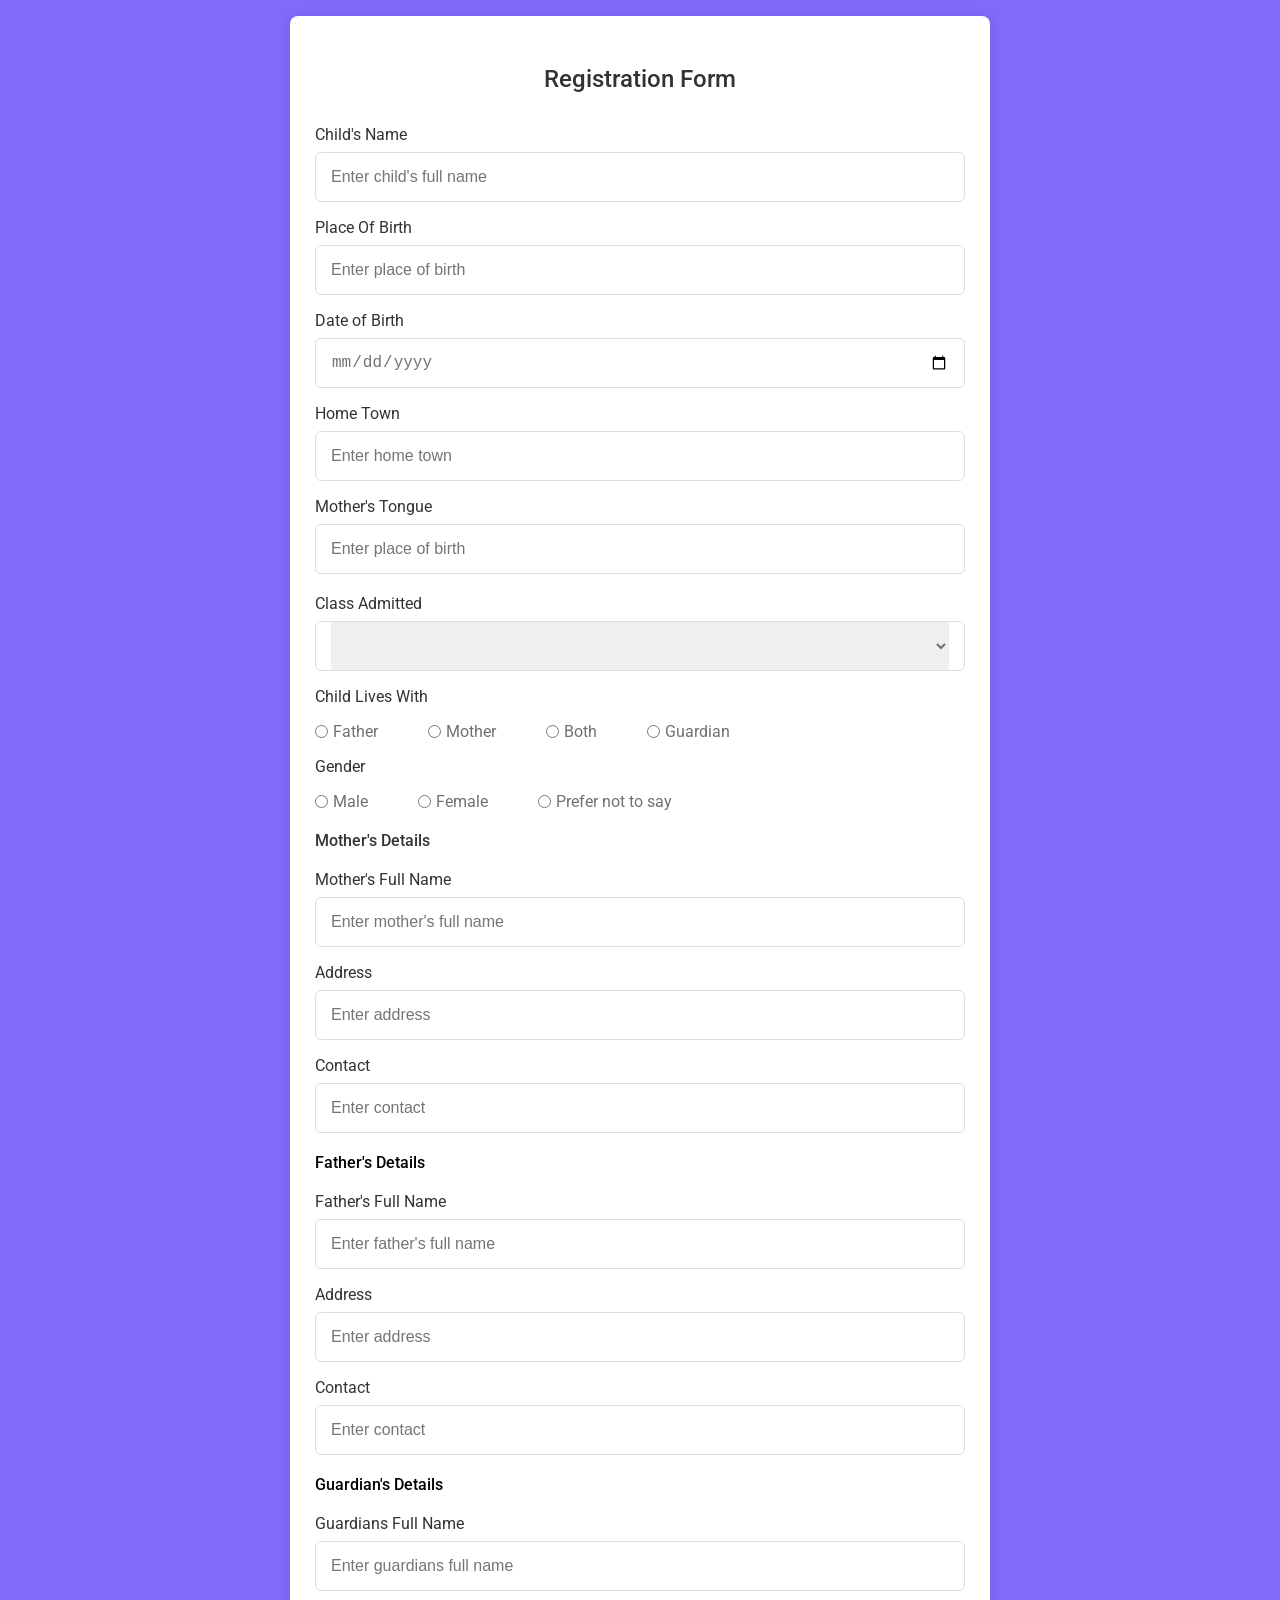
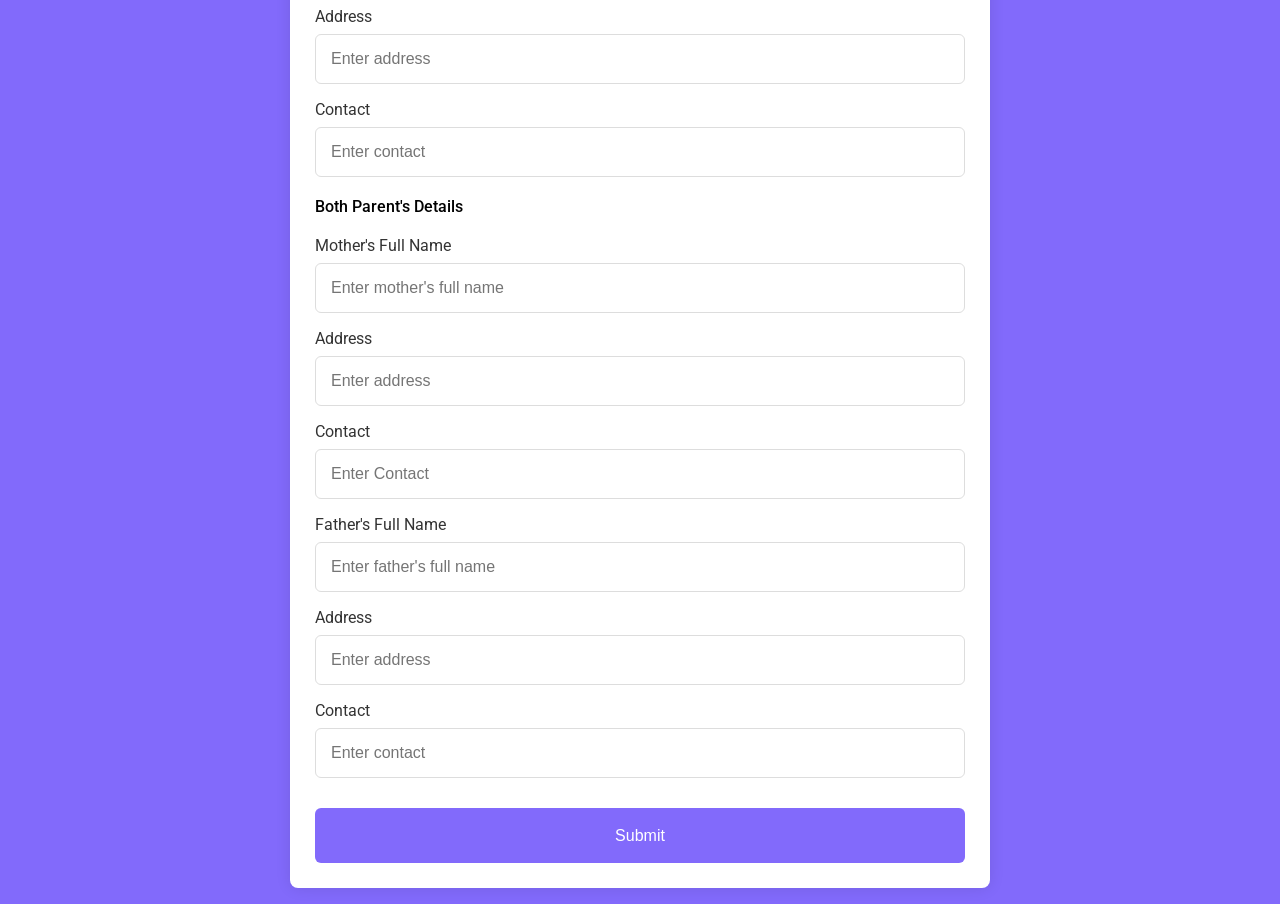
==== admission-form.html @ 52ec780a "added date of birth to forms" ====
<!DOCTYPE html>
<html lang="en">

<head>
    <meta charset="UTF-8">
    <meta name="viewport" content="width=device-width, initial-scale=1.0">
    <title>Registration Form</title>
    <link rel="preconnect" href="https://fonts.googleapis.com">
    <link rel="preconnect" href="https://fonts.gstatic.com" crossorigin>
    <link href="https://fonts.googleapis.com/css2?family=Roboto:ital,wght@0,100..900;1,100..900&display=swap"
        rel="stylesheet">
    <link rel="preconnect" href="https://fonts.googleapis.com">
    <link rel="preconnect" href="https://fonts.gstatic.com" crossorigin>
    <link
        href="https://fonts.googleapis.com/css2?family=Open+Sans:ital,wght@0,300..800;1,300..800&family=Roboto:ital,wght@0,100..900;1,100..900&display=swap"
        rel="stylesheet">
    <link rel="stylesheet" href="./admission.css">
</head>

<body>
    <section class="container-form">
        <header class="registration">Registration Form</header>
        <form action="#" class="form">
            <div class="input-box">
                <label>Child's Name</label>
                <input type="text" placeholder="Enter child's full name" required>
            </div>
            <div class="input-box">
                <label>Place Of Birth</label>
                <input type="text" placeholder="Enter place of birth" required>
            </div>
            <div class="input-box">
                <label for="date">Date of Birth</label>
                <input type="date" id="date" name="date" required>

                <div class="input-box">
                    <label>Home Town</label>
                    <input type="text" placeholder="Enter home town" required>
                </div>
                <div class="input-box addres">
                    <label>Mother's Tongue</label>
                    <input type="text" placeholder="Enter place of birth" required>
                </div>
                <div class="input-box class-admitted">
                    <label>Class Admitted</label>
                </div>
                <div class="select-box">
                    <select name="class" id="class">
                        <option hidden></option>
                        <option value="creche">Creche/Nursery</option>
                        <option value="kg-1">Kindergarten 1</option>
                        <option value="kg-2">Kindergarten 2</option>
                        <option value="b-1">Basic 1</option>
                        <option value="b-2">Basic 2</option>
                        <option value="b-3">Basic 3</option>
                        <option value="b-4">Basic 4</option>
                        <option value="b-5">Basic 5</option>
                        <option value="b-6">Basic 6</option>
                        <option value="b-7">Basic 7</option>
                        <option value="b-8">Basic 8</option>
                    </select>
                </div>
            </div>
            <div class="parent-box">
                <h3>Child Lives With</h3>
                <div class="parent-option">
                    <div class="parent">
                        <input type="radio" id="check-father" name="radio">
                        <label for="check-father">Father</label>
                    </div>
                    <div class="parent">
                        <input type="radio" id="check-mother" name="radio">
                        <label for="check-mother">Mother</label>
                    </div>
                    <div class="parent">
                        <input type="radio" id="check-both-parent's" name="radio">
                        <label for="check-both-parent's">Both</label>
                    </div>
                    <div class="parent">
                        <input type="radio" id="check-guardian" name="radio">
                        <label for="check-guardian">Guardian</label>
                    </div>
                </div>
            </div>

            <div class="gender-box">
                <h3>Gender</h3>
                <div class="gender-option">
                    <div class="gender">
                        <input type="radio" id="check-male" name="gender">
                        <label for="check-male">Male</label>
                    </div>
                    <div class="gender">
                        <input type="radio" id="check-female" name="gender">
                        <label for="check-female">Female</label>
                    </div>
                    <div class="gender">
                        <input type="radio" id="check-preferred" name="gender">
                        <label for="check-preferred">Prefer not to say</label>
                    </div>
                </div>
            </div>
            <div class="family-name">
                <div class="mother-data">
                    <div class="input-box">
                        <h3>Mother's Details</h3>
                        <label>Mother's Full Name</label>
                        <input type="text" placeholder="Enter mother's full name" required>
                    </div>
                    <div class="input-box">
                        <label>Address</label>
                        <input type="text" placeholder="Enter address" required>
                    </div>
                    <div class="input-box">
                        <label>Contact</label>
                        <input type="text" placeholder="Enter contact" required>
                    </div>
                    <div class="father-data">
                        <h3>Father's Details</h3>
                        <div class="input-box">
                            <label>Father's Full Name</label>
                            <input type="text" placeholder="Enter father's full name" required>
                        </div>
                        <div class="input-box">
                            <label>Address</label>
                            <input type="text" placeholder="Enter address" required>
                        </div>
                        <div class="input-box">
                            <label>Contact</label>
                            <input type="text" placeholder="Enter contact" required>
                        </div>
                        <div class="guardian-data">
                            <h3>Guardian's Details</h3>
                            <div class="input-box">
                                <label>Guardians Full Name</label>
                                <input type="text" placeholder="Enter guardians full name" required>
                            </div>
                            <div class="input-box">
                                <label>Address</label>
                                <input type="text" placeholder="Enter address" required>
                            </div>
                            <div class="input-box">
                                <label>Contact</label>
                                <input type="text" placeholder="Enter contact" required>
                            </div>
                            <div class="both-data">
                                <h3>Both Parent's Details</h3>
                                <div class="input-box">
                                    <label>Mother's Full Name</label>
                                    <input type="text" placeholder="Enter mother's full name" required>
                                </div>
                                <div class="input-box">
                                    <label>Address</label>
                                    <input type="text" placeholder="Enter address" required>
                                </div>
                                <div class="input-box">
                                    <label>Contact</label>
                                    <input type="text" placeholder="Enter Contact" required>
                                </div>
                                <div class="input-box">
                                    <label>Father's Full Name</label>
                                    <input type="text" placeholder="Enter father's full name" required>
                                </div>
                                <div class="input-box">
                                    <label>Address</label>
                                    <input type="text" placeholder="Enter address" required>
                                </div>
                                <div class="input-box">
                                    <label>Contact</label>
                                    <input type="text" placeholder="Enter contact" required>
                                </div>
                            </div>
                        </div>
                        <button>Submit</button>
                    </div>
                </div>
            </div>
        </form>
    </section>
</body>

</html>
---- admission.css ----
* {
  margin: 0;
  padding: 0;
  box-sizing: border-box;
  font-size: 16px;
  max-width: 1600px;
}

body {
  font-family: "Roboto", sans-serif;
  padding: 1em;
  background-color: rgb(130, 106, 251);
  min-height: 100vh;
  box-sizing: border-box;
  display: flex;
  justify-content: center;
  align-items: center;
  flex-direction: column;
}

.container-form {
  position: relative;
  max-width: 700px;
  width: 100%;
  background: #fff;
  padding: 25px;
  border-radius: 8px;
  box-shadow: 0 0 15px rgba(0, 0, 0, 0.1);
}

.container-form header {
  font-size: 1.5rem;
  color: #333;
  font-weight: 500;
  text-align: center;
  margin: 1em;
}

.container-form .form {
  margin-top: 2em;
}

.family-name h3 {
  font-weight: 500;
  font-style: 1em;
  margin-top: 20px;
  text-align: left;
}

.mother-data h3 {
  font-weight: 500;
  font-style: 1em;
  margin-bottom: 20px;
  text-align: left;
}

.form .input-box {
  width: 100%;
  margin-top: 1em;
}

.input-box .class-admitted {
  margin: 0;
}

.form .input-box:nth-of-type(1) {
  margin-bottom: 10px;
}

.input-box {
  color: #333;
}

.form :where(.input-box input, .select-box) {
  position: relative;
  height: 50px;
  width: 100%;
  outline: none;
  font-size: 1rem;
  margin-top: 8px;
  color: #707070;
  border: 1px solid #ddd;
  padding: 0 15px;
  border-radius: 6px;
}

.gender-box h3,
.parent-box h3 {
  margin: 1em auto;
  color: #333;
  font-size: 1em;
  font-weight: 400;
}

.form :where(.parent-option, .parent),
.form :where(.gender-option, .gender) {
  display: flex;
  align-items: center;
  column-gap: 50px;
}

.form .parent,
.form .gender {
  column-gap: 5px;
}

.gender input,
.parent input {
  accent-color: rgb(130, 106, 251);
}

.gender label,
.parent label {
  color: #707070;
}

.addres :where(input, .select-box) {
  margin-bottom: 20px;
}

.select-box select {
  height: 100%;
  width: 100%;
  outline: none;
  border: none;
  color: #707070;
  font-size: 1em;
}

.form :where(.parent input, .parent label),
.form :where(.gender input, .gender label) {
  cursor: pointer;
}

option {
  width: 100%;
}

.form button {
  height: 55px;
  width: 100%;
  margin-top: 30px;
  background-color: rgb(130, 106, 251);
  border: none;
  border-radius: 6px;
  color: #fff;
  font-size: 1em;
  font-weight: 400;
  cursor: pointer;
  transition: all 0.2s ease;
}

.form button:hover {
  background-color: rgb(88, 56, 250);
}

@media (max-width: 500px) {
  .parent-option {
    display: flex;
    flex-direction: column;
    align-items: center;
  }

  .gender-option {
    display: flex;
    flex-direction: column;
    align-items: flex-start;
    justify-content: flex-start;
    row-gap: 25px;
  }

  .form :where(.parent-option, .parent) {
    row-gap: 25px;
    align-items: flex-start;
  }

  .form :where(.input-box input, .select-box) {
    position: relative;
    height: 50px;
    width: 100%;
    outline: none;
    font-size: 1rem;
    margin-top: 8px;
    color: #707070;
    border: 1px solid #ddd;
    padding: 0 15px;
    border-radius: 6px;
  }

  .form .gender,
  .form .parent {
    column-gap: 5px;
  }

  .form :where(.parent input, .parent label),
  .form :where(.gender input, .gender label) {
    cursor: pointer;
  }
}
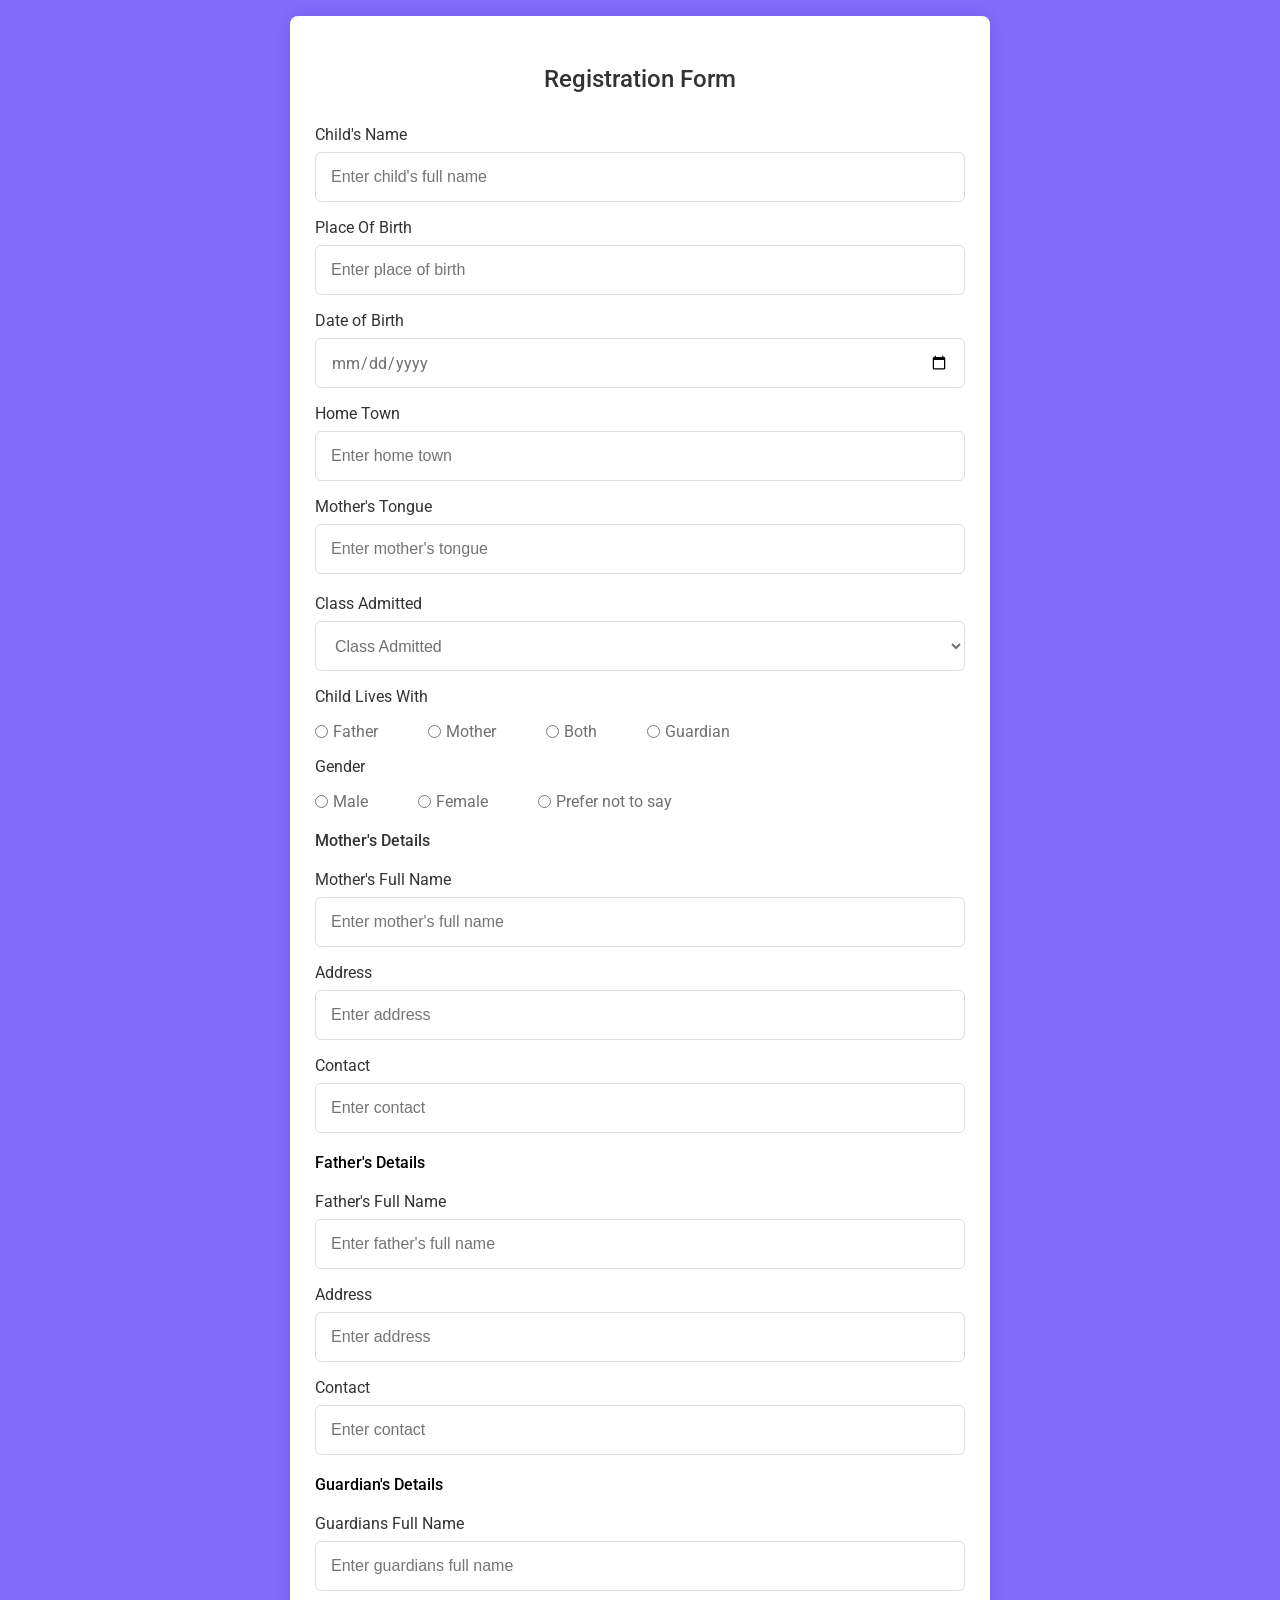
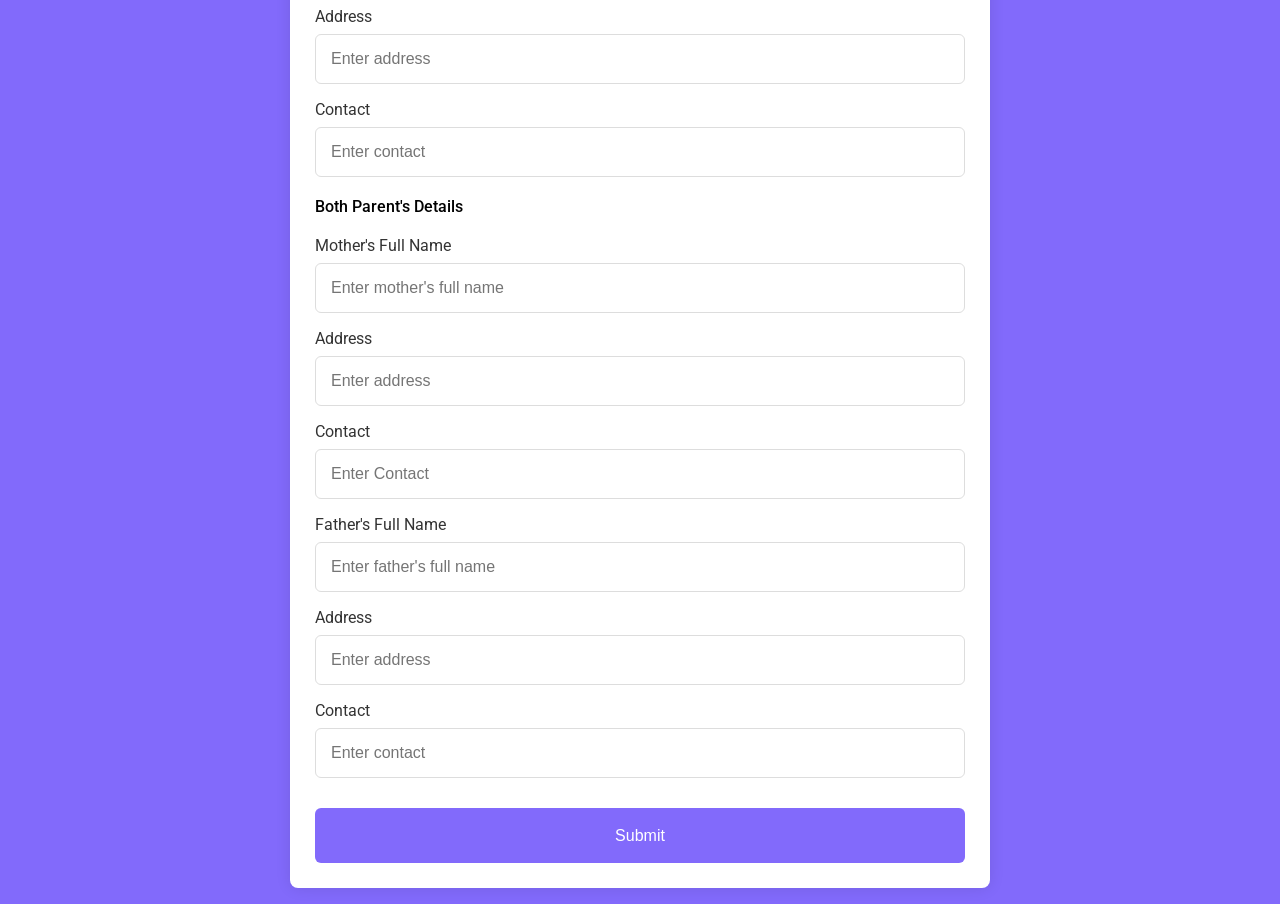
==== commit d7f3fc6b: "fixed date and select background effects" ====
--- a/admission-form.html
+++ b/admission-form.html
@@ -37,16 +37,16 @@
                     <label>Home Town</label>
                     <input type="text" placeholder="Enter home town" required>
                 </div>
-                <div class="input-box addres">
+                <div class="input-box address">
                     <label>Mother's Tongue</label>
-                    <input type="text" placeholder="Enter place of birth" required>
+                    <input type="text" placeholder="Enter mother's tongue" required>
                 </div>
                 <div class="input-box class-admitted">
                     <label>Class Admitted</label>
                 </div>
                 <div class="select-box">
-                    <select name="class" id="class">
-                        <option hidden></option>
+                    <select required>
+                        <option value="" disabled selected>Class Admitted</option>
                         <option value="creche">Creche/Nursery</option>
                         <option value="kg-1">Kindergarten 1</option>
                         <option value="kg-2">Kindergarten 2</option>
--- a/admission.css
+++ b/admission.css
@@ -2,11 +2,15 @@
   margin: 0;
   padding: 0;
   box-sizing: border-box;
+}
+
+html {
   font-size: 16px;
+}
+
+body {
   max-width: 1600px;
-}
-
-body {
+  margin: 0 auto;
   font-family: "Roboto", sans-serif;
   padding: 1em;
   background-color: rgb(130, 106, 251);
@@ -42,14 +46,14 @@
 
 .family-name h3 {
   font-weight: 500;
-  font-style: 1em;
+  font-size: 1em;
   margin-top: 20px;
   text-align: left;
 }
 
 .mother-data h3 {
   font-weight: 500;
-  font-style: 1em;
+  font-size: 1em;
   margin-bottom: 20px;
   text-align: left;
 }
@@ -71,7 +75,14 @@
   color: #333;
 }
 
-.form :where(.input-box input, .select-box) {
+input[type="date"] {
+  appearance: none;
+  -webkit-appearance: none;
+  background-color: #fff;
+  font-family: "Roboto", sans-serif;
+}
+
+.form :where(.input-box input, .select-box select) {
   position: relative;
   height: 50px;
   width: 100%;
@@ -82,6 +93,7 @@
   border: 1px solid #ddd;
   padding: 0 15px;
   border-radius: 6px;
+  background-color: #fff;
 }
 
 .gender-box h3,
@@ -114,17 +126,8 @@
   color: #707070;
 }
 
-.addres :where(input, .select-box) {
+.address :where(input, .select-box) {
   margin-bottom: 20px;
-}
-
-.select-box select {
-  height: 100%;
-  width: 100%;
-  outline: none;
-  border: none;
-  color: #707070;
-  font-size: 1em;
 }
 
 .form :where(.parent input, .parent label),
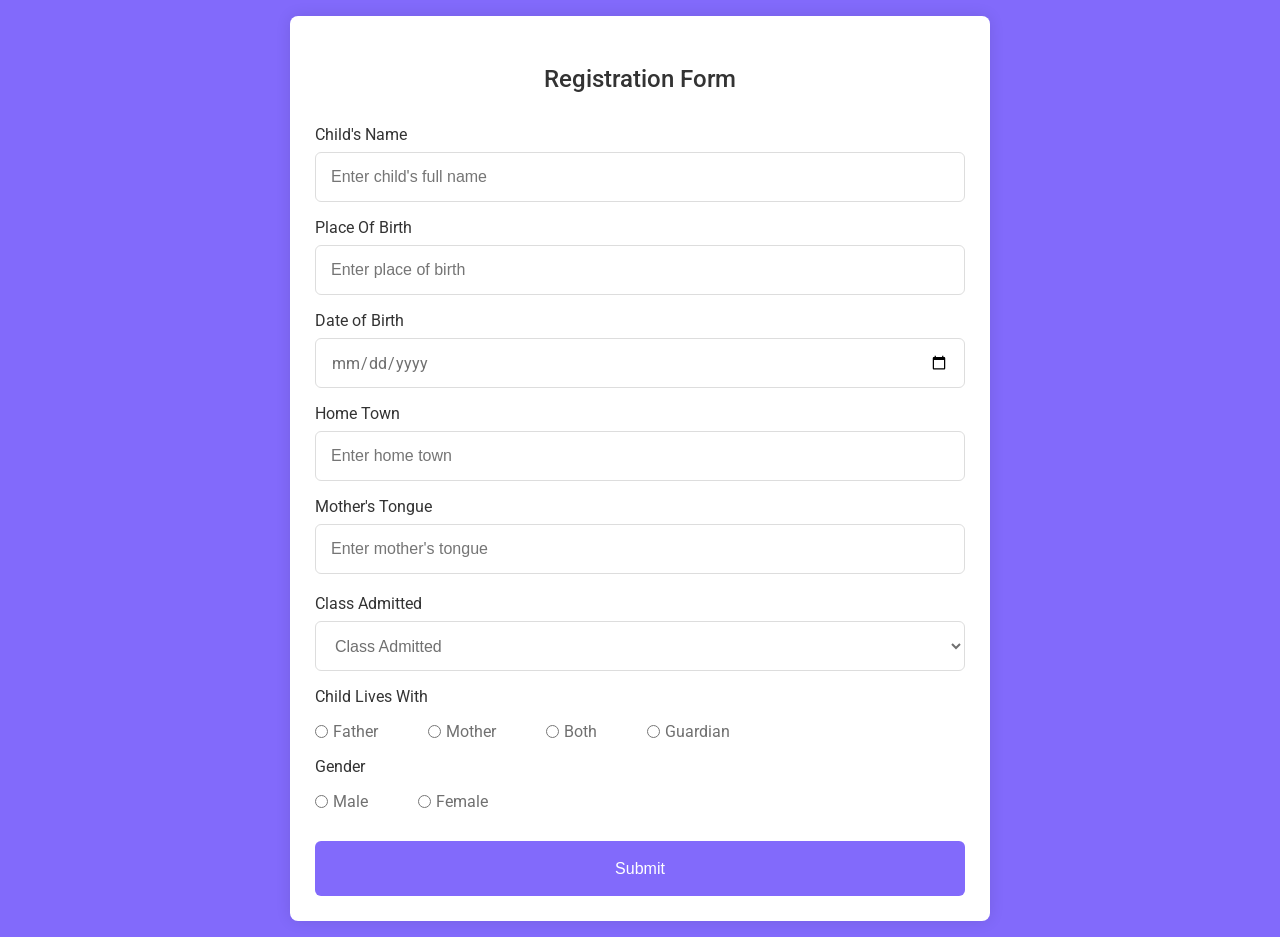
==== commit ee09fa71: "Added toggle change to admission-form" ====
--- a/admission-form.html
+++ b/admission-form.html
@@ -30,8 +30,8 @@
                 <input type="text" placeholder="Enter place of birth" required>
             </div>
             <div class="input-box">
-                <label for="date">Date of Birth</label>
-                <input type="date" id="date" name="date" required>
+                <label>Date of Birth</label>
+                <input type="date" id="date" name="date" placeholder="Date of birth" required>
 
                 <div class="input-box">
                     <label>Home Town</label>
@@ -64,20 +64,20 @@
             <div class="parent-box">
                 <h3>Child Lives With</h3>
                 <div class="parent-option">
-                    <div class="parent">
-                        <input type="radio" id="check-father" name="radio">
+                    <div class="radio-option">
+                        <input type="radio" id="check-father" class="parent-toggle" name="radio">
                         <label for="check-father">Father</label>
                     </div>
-                    <div class="parent">
-                        <input type="radio" id="check-mother" name="radio">
+                    <div class="radio-option">
+                        <input type="radio" id="check-mother" class="parent-toggle" name="radio">
                         <label for="check-mother">Mother</label>
                     </div>
-                    <div class="parent">
-                        <input type="radio" id="check-both-parent's" name="radio">
-                        <label for="check-both-parent's">Both</label>
+                    <div class="radio-option">
+                        <input type="radio" id="check-both-parents" class="parent-toggle" name="radio">
+                        <label for="check-both-parents">Both</label>
                     </div>
-                    <div class="parent">
-                        <input type="radio" id="check-guardian" name="radio">
+                    <div class="radio-option">
+                        <input type="radio" id="check-guardian" class="parent-toggle" name="radio">
                         <label for="check-guardian">Guardian</label>
                     </div>
                 </div>
@@ -94,10 +94,6 @@
                         <input type="radio" id="check-female" name="gender">
                         <label for="check-female">Female</label>
                     </div>
-                    <div class="gender">
-                        <input type="radio" id="check-preferred" name="gender">
-                        <label for="check-preferred">Prefer not to say</label>
-                    </div>
                 </div>
             </div>
             <div class="family-name">
@@ -106,77 +102,63 @@
                         <h3>Mother's Details</h3>
                         <label>Mother's Full Name</label>
                         <input type="text" placeholder="Enter mother's full name" required>
+                        <div class="input-box column">
+                            <input type="text" placeholder="Enter address" required>
+                            <input type="text" placeholder="Enter contact" required>
+                        </div>
+                    </div>
+                </div>
+
+                <div class="father-data">
+                    <div class="input-box">
+                        <h3>Father's Details</h3>
+                        <label>Father's Full Name</label>
+                        <input type="text" placeholder="Enter mother's full name" required>
+                        <div class="input-box column">
+                            <input type="text" placeholder="Enter address" required>
+                            <input type="text" placeholder="Enter contact" required>
+                        </div>
+                    </div>
+                </div>
+
+                <div class="guardian-data">
+                    <div class="input-box">
+                        <h3>Guardian's Details</h3>
+                        <label>Guardian's Full Name</label>
+                        <input type="text" placeholder="Enter mother's full name" required>
+                        <div class="input-box column">
+                            <input type="text" placeholder="Enter address" required>
+                            <input type="text" placeholder="Enter contact" required>
+                        </div>
+                    </div>
+                </div>
+
+
+                <div class="both-data">
+                    <div class="input-box">
+                        <h3>Both Parent's Details</h3>
+                        <label>Mother's Full Name</label>
+                        <input type="text" placeholder="Enter mother's full name" required>
+                    </div>
+                    <div class="input-box column">
+                        <input type="text" placeholder="Enter address" required>
+                        <input type="text" placeholder="Enter Contact" required>
                     </div>
                     <div class="input-box">
-                        <label>Address</label>
+                        <label>Father's Full Name</label>
+                        <input type="text" placeholder="Enter father's full name" required>
+                    </div>
+                    <div class="input-box column">
                         <input type="text" placeholder="Enter address" required>
-                    </div>
-                    <div class="input-box">
-                        <label>Contact</label>
                         <input type="text" placeholder="Enter contact" required>
-                    </div>
-                    <div class="father-data">
-                        <h3>Father's Details</h3>
-                        <div class="input-box">
-                            <label>Father's Full Name</label>
-                            <input type="text" placeholder="Enter father's full name" required>
-                        </div>
-                        <div class="input-box">
-                            <label>Address</label>
-                            <input type="text" placeholder="Enter address" required>
-                        </div>
-                        <div class="input-box">
-                            <label>Contact</label>
-                            <input type="text" placeholder="Enter contact" required>
-                        </div>
-                        <div class="guardian-data">
-                            <h3>Guardian's Details</h3>
-                            <div class="input-box">
-                                <label>Guardians Full Name</label>
-                                <input type="text" placeholder="Enter guardians full name" required>
-                            </div>
-                            <div class="input-box">
-                                <label>Address</label>
-                                <input type="text" placeholder="Enter address" required>
-                            </div>
-                            <div class="input-box">
-                                <label>Contact</label>
-                                <input type="text" placeholder="Enter contact" required>
-                            </div>
-                            <div class="both-data">
-                                <h3>Both Parent's Details</h3>
-                                <div class="input-box">
-                                    <label>Mother's Full Name</label>
-                                    <input type="text" placeholder="Enter mother's full name" required>
-                                </div>
-                                <div class="input-box">
-                                    <label>Address</label>
-                                    <input type="text" placeholder="Enter address" required>
-                                </div>
-                                <div class="input-box">
-                                    <label>Contact</label>
-                                    <input type="text" placeholder="Enter Contact" required>
-                                </div>
-                                <div class="input-box">
-                                    <label>Father's Full Name</label>
-                                    <input type="text" placeholder="Enter father's full name" required>
-                                </div>
-                                <div class="input-box">
-                                    <label>Address</label>
-                                    <input type="text" placeholder="Enter address" required>
-                                </div>
-                                <div class="input-box">
-                                    <label>Contact</label>
-                                    <input type="text" placeholder="Enter contact" required>
-                                </div>
-                            </div>
-                        </div>
-                        <button>Submit</button>
                     </div>
                 </div>
             </div>
+            <button>Submit</button>
+            </div>
         </form>
     </section>
+    <script src="./index.js"></script>
 </body>
 
 </html>
--- a/admission.css
+++ b/admission.css
@@ -22,6 +22,11 @@
   flex-direction: column;
 }
 
+body,
+html {
+  scroll-behavior: smooth;
+}
+
 .container-form {
   position: relative;
   max-width: 700px;
@@ -47,14 +52,13 @@
 .family-name h3 {
   font-weight: 500;
   font-size: 1em;
-  margin-top: 20px;
   text-align: left;
+  margin-bottom: 10px;
 }
 
 .mother-data h3 {
   font-weight: 500;
   font-size: 1em;
-  margin-bottom: 20px;
   text-align: left;
 }
 
@@ -73,6 +77,7 @@
 
 .input-box {
   color: #333;
+  margin-top: 15px;
 }
 
 input[type="date"] {
@@ -104,25 +109,25 @@
   font-weight: 400;
 }
 
-.form :where(.parent-option, .parent),
+.form :where(.parent-option, .radio-option),
 .form :where(.gender-option, .gender) {
   display: flex;
   align-items: center;
   column-gap: 50px;
 }
 
-.form .parent,
+.form .radio-option,
 .form .gender {
   column-gap: 5px;
 }
 
 .gender input,
-.parent input {
+.radio-option input {
   accent-color: rgb(130, 106, 251);
 }
 
 .gender label,
-.parent label {
+.radio-option label {
   color: #707070;
 }
 
@@ -130,13 +135,10 @@
   margin-bottom: 20px;
 }
 
-.form :where(.parent input, .parent label),
-.form :where(.gender input, .gender label) {
+.form :where(.radio-option input, .radio-option label),
+.form :where(.gender input, .gender label),
+.form :where(.select-box select) {
   cursor: pointer;
-}
-
-option {
-  width: 100%;
 }
 
 .form button {
@@ -155,6 +157,19 @@
 
 .form button:hover {
   background-color: rgb(88, 56, 250);
+}
+
+.mother-data,
+.father-data,
+.guardian-data,
+.both-data {
+  display: none;
+}
+
+.column {
+  display: flex;
+  flex-direction: row;
+  column-gap: 25px;
 }
 
 @media (max-width: 500px) {
@@ -172,30 +187,22 @@
     row-gap: 25px;
   }
 
-  .form :where(.parent-option, .parent) {
+  .column {
+    flex-direction: column;
+    row-gap: 15px;
+  }
+
+  .form :where(.parent-option, .radio-option) {
     row-gap: 25px;
     align-items: flex-start;
   }
 
-  .form :where(.input-box input, .select-box) {
-    position: relative;
-    height: 50px;
-    width: 100%;
-    outline: none;
-    font-size: 1rem;
-    margin-top: 8px;
-    color: #707070;
-    border: 1px solid #ddd;
-    padding: 0 15px;
-    border-radius: 6px;
-  }
-
   .form .gender,
-  .form .parent {
+  .form .radio-option {
     column-gap: 5px;
   }
 
-  .form :where(.parent input, .parent label),
+  .form :where(.radio-option input, .radio-option label),
   .form :where(.gender input, .gender label) {
     cursor: pointer;
   }
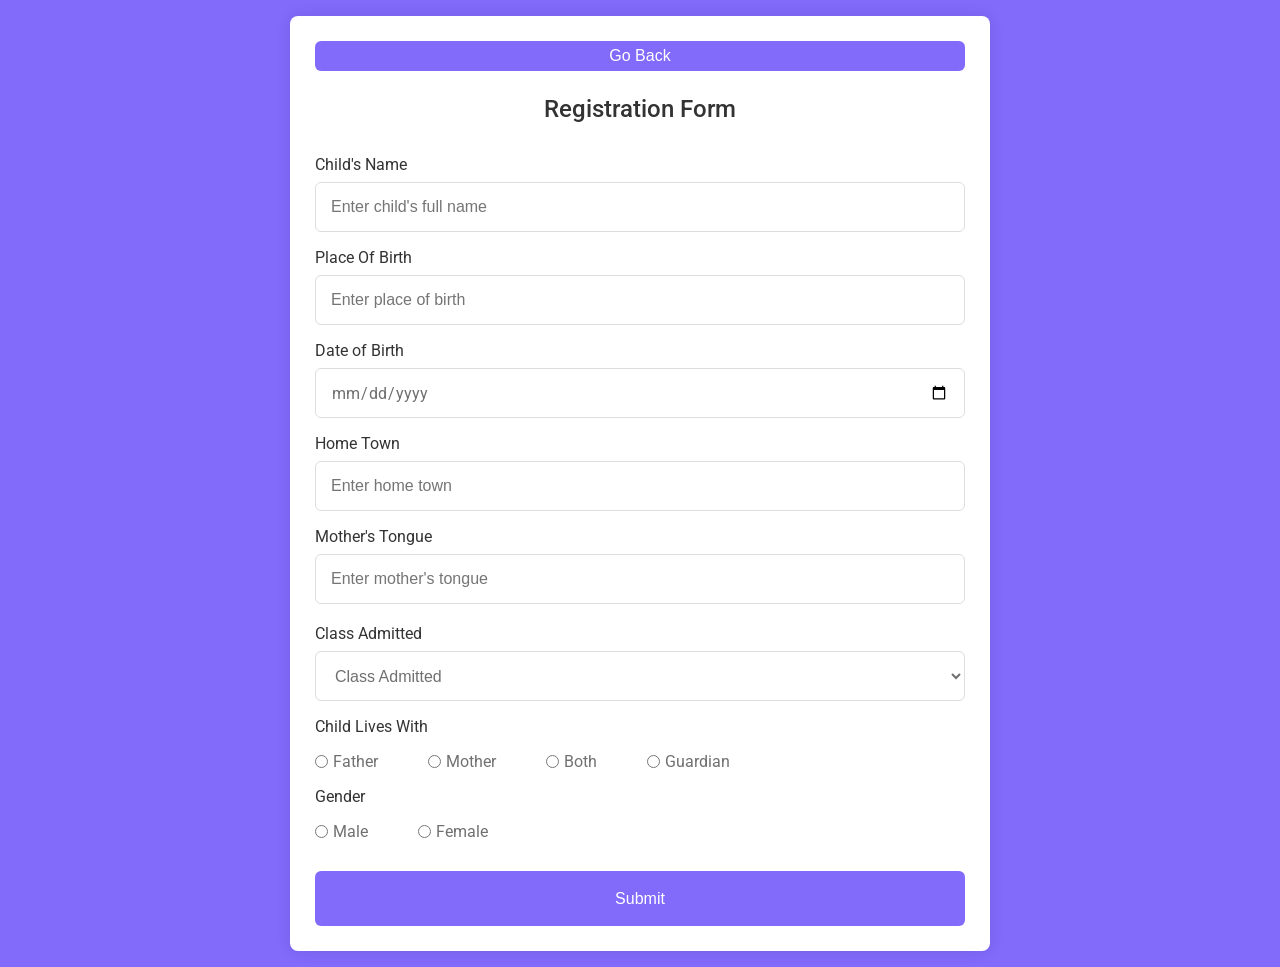
==== commit 1766f3f2: "Feat: added navbar to early childhood page" ====
--- a/admission-form.html
+++ b/admission-form.html
@@ -19,6 +19,11 @@
 
 <body>
     <section class="container-form">
+        <div class="back-btn">
+                <a href="./index.html">
+                    <button>Go Back</button>
+                </a>
+            </div>
         <header class="registration">Registration Form</header>
         <form action="#" class="form">
             <div class="input-box">
--- a/admission.css
+++ b/admission.css
@@ -154,8 +154,29 @@
   cursor: pointer;
   transition: all 0.2s ease;
 }
-
-.form button:hover {
+.back-btn button {
+  display: flex;
+  justify-content: center;
+  align-items: center;
+  flex-direction: column;
+  height: 30px;
+  width: 100%;
+  background-color: rgb(130, 106, 251);
+  border: none;
+  border-radius: 6px;
+  color: #fff;
+  font-size: 1em;
+  font-weight: 400;
+  cursor: pointer;
+  transition: all 0.2s ease;
+}
+
+.back-btn a {
+  text-decoration: none;
+}
+
+.form button:hover,
+.back-btn button:hover {
   background-color: rgb(88, 56, 250);
 }
 
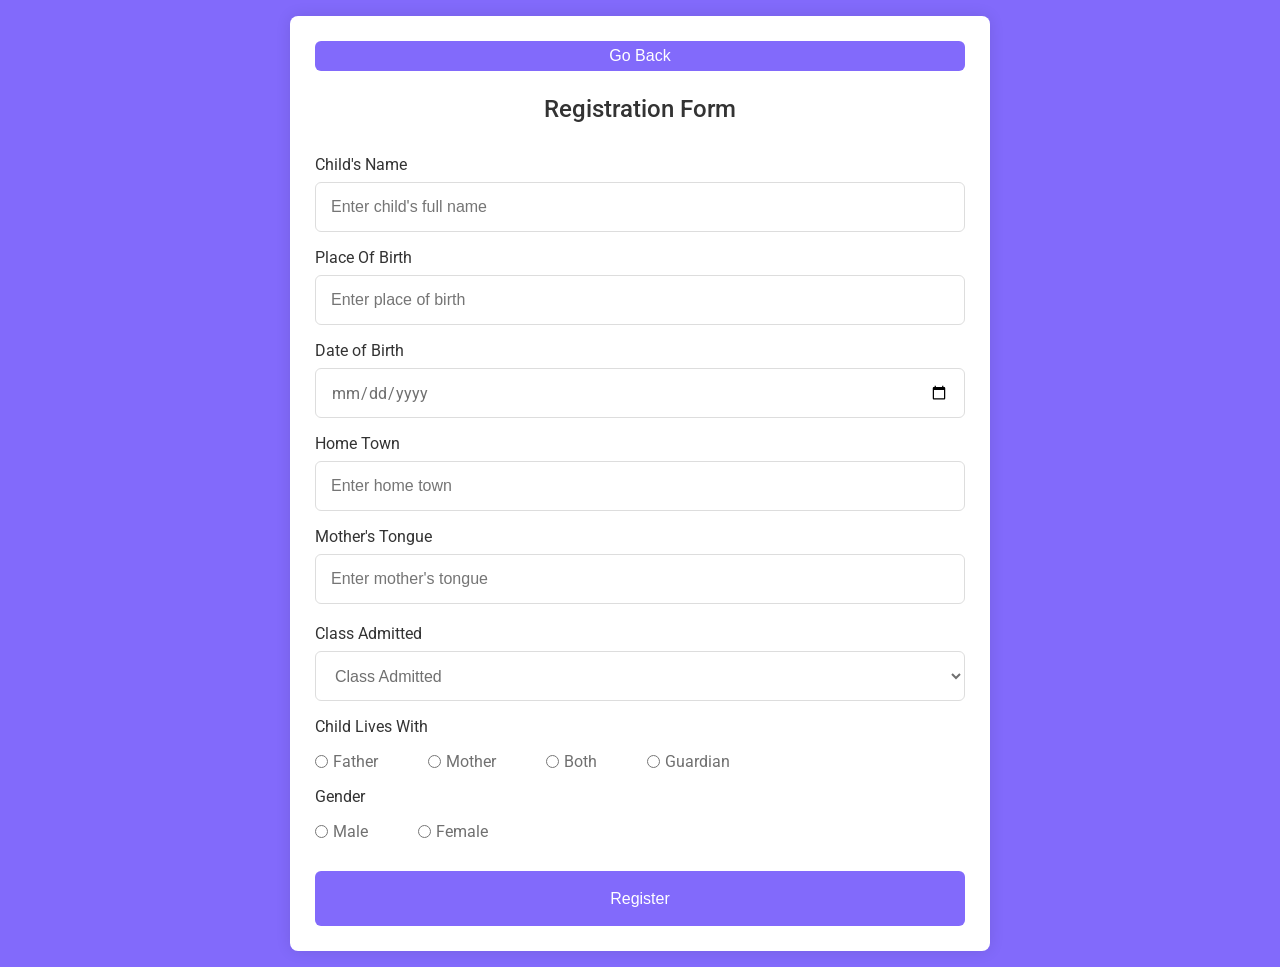
==== commit 95c0b9cc: "feat: changed about button on earlychildhood navbar to what we offer" ====
--- a/admission-form.html
+++ b/admission-form.html
@@ -20,10 +20,10 @@
 <body>
     <section class="container-form">
         <div class="back-btn">
-                <a href="./index.html">
-                    <button>Go Back</button>
-                </a>
-            </div>
+            <a href="./index.html">
+                <button>Go Back</button>
+            </a>
+        </div>
         <header class="registration">Registration Form</header>
         <form action="#" class="form">
             <div class="input-box">
@@ -159,7 +159,8 @@
                     </div>
                 </div>
             </div>
-            <button>Submit</button>
+            <div class="button">
+                <input type="submit" value="Register">
             </div>
         </form>
     </section>
--- a/admission.css
+++ b/admission.css
@@ -141,7 +141,7 @@
   cursor: pointer;
 }
 
-.form button {
+.form .button input {
   height: 55px;
   width: 100%;
   margin-top: 30px;
@@ -175,7 +175,7 @@
   text-decoration: none;
 }
 
-.form button:hover,
+.form .button input:hover,
 .back-btn button:hover {
   background-color: rgb(88, 56, 250);
 }
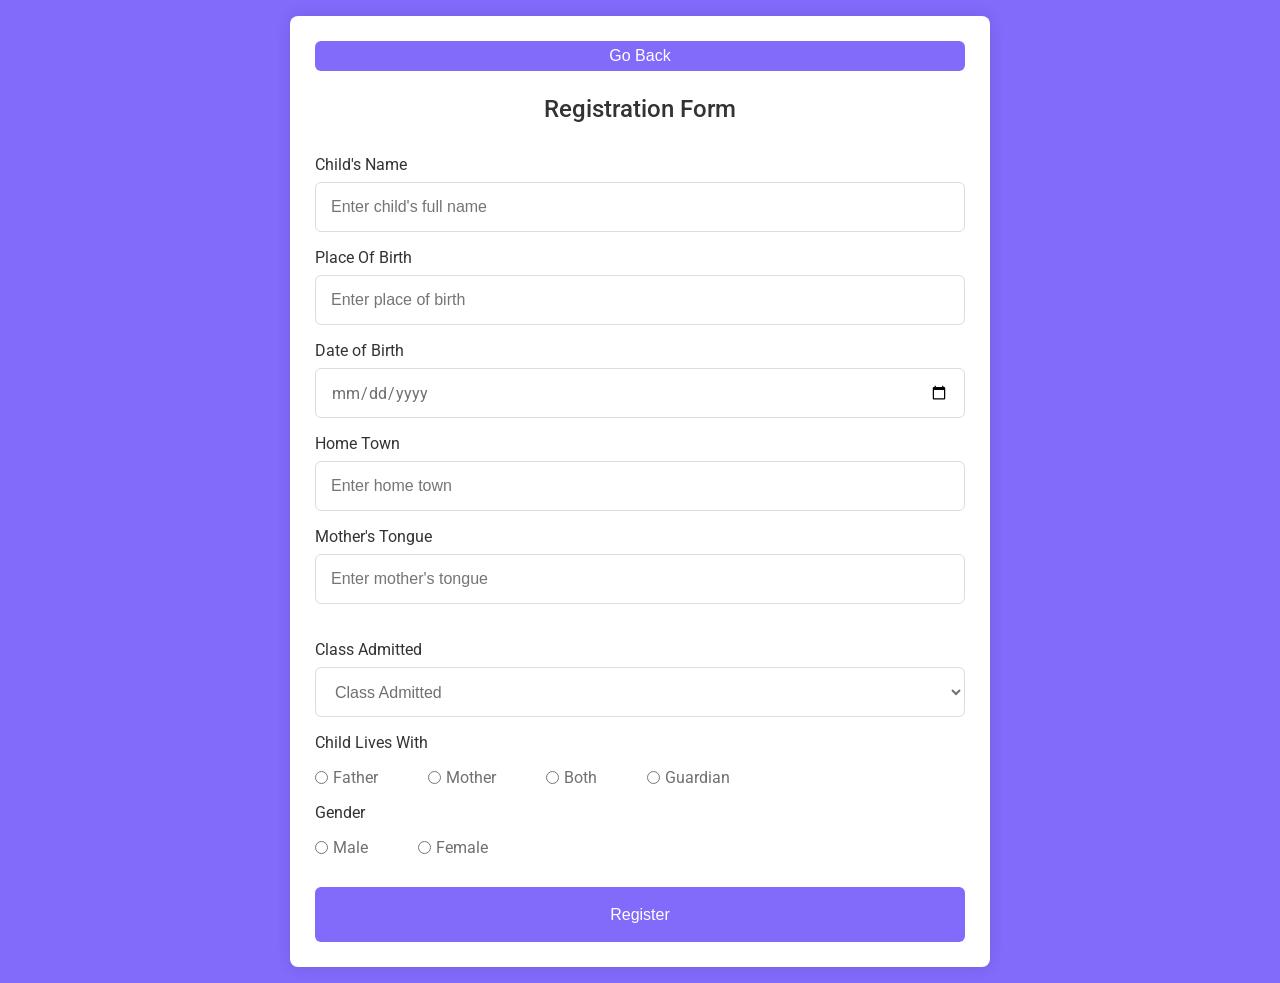
==== commit 40e6e7f1: "Feat: Fixed delay background images added a new dashboard pages" ====
--- a/admission-form.html
+++ b/admission-form.html
@@ -25,50 +25,50 @@
             </a>
         </div>
         <header class="registration">Registration Form</header>
-        <form action="#" class="form">
+        <form action="#" class="form" id="registrationForm" autocomplete="off">
             <div class="input-box">
-                <label>Child's Name</label>
-                <input type="text" placeholder="Enter child's full name" required>
+                <label for="childName">Child's Name</label>
+                <input type="text" id="childName" placeholder="Enter child's full name" required>
             </div>
             <div class="input-box">
-                <label>Place Of Birth</label>
-                <input type="text" placeholder="Enter place of birth" required>
+                <label for="placeOfBirth">Place Of Birth</label>
+                <input type="text" id="placeOfBirth" placeholder="Enter place of birth" required>
             </div>
             <div class="input-box">
-                <label>Date of Birth</label>
-                <input type="date" id="date" name="date" placeholder="Date of birth" required>
+                <label for="dateOfBirth">Date of Birth</label>
+                <input type="date" id="dateOfBirth" name="date" placeholder="Date of birth" required>
+            </div>
 
-                <div class="input-box">
-                    <label>Home Town</label>
-                    <input type="text" placeholder="Enter home town" required>
-                </div>
-                <div class="input-box address">
-                    <label>Mother's Tongue</label>
-                    <input type="text" placeholder="Enter mother's tongue" required>
-                </div>
-                <div class="input-box class-admitted">
-                    <label>Class Admitted</label>
-                </div>
-                <div class="select-box">
-                    <select required>
-                        <option value="" disabled selected>Class Admitted</option>
-                        <option value="creche">Creche/Nursery</option>
-                        <option value="kg-1">Kindergarten 1</option>
-                        <option value="kg-2">Kindergarten 2</option>
-                        <option value="b-1">Basic 1</option>
-                        <option value="b-2">Basic 2</option>
-                        <option value="b-3">Basic 3</option>
-                        <option value="b-4">Basic 4</option>
-                        <option value="b-5">Basic 5</option>
-                        <option value="b-6">Basic 6</option>
-                        <option value="b-7">Basic 7</option>
-                        <option value="b-8">Basic 8</option>
-                    </select>
-                </div>
+            <div class="input-box">
+                <label for="homeTown">Home Town</label>
+                <input type="text" id="homeTown" placeholder="Enter home town" required>
+            </div>
+            <div class="input-box address">
+                <label for="motherTongue">Mother's Tongue</label>
+                <input type="text" id="motherTongue" placeholder="Enter mother's tongue" required>
+            </div>
+            <div class="input-box class-admitted">
+                <label>Class Admitted</label>
+            </div>
+            <div class="select-box">
+                <select required id="classAdmitted">
+                    <option value="" disabled selected>Class Admitted</option>
+                    <option value="creche">Creche/Nursery</option>
+                    <option value="kg-1">Kindergarten 1</option>
+                    <option value="kg-2">Kindergarten 2</option>
+                    <option value="b-1">Basic 1</option>
+                    <option value="b-2">Basic 2</option>
+                    <option value="b-3">Basic 3</option>
+                    <option value="b-4">Basic 4</option>
+                    <option value="b-5">Basic 5</option>
+                    <option value="b-6">Basic 6</option>
+                    <option value="b-7">Basic 7</option>
+                    <option value="b-8">Basic 8</option>
+                </select>
             </div>
             <div class="parent-box">
                 <h3>Child Lives With</h3>
-                <div class="parent-option">
+                <div class="parent-option" id="parentSelected">
                     <div class="radio-option">
                         <input type="radio" id="check-father" class="parent-toggle" name="radio">
                         <label for="check-father">Father</label>
@@ -90,7 +90,7 @@
 
             <div class="gender-box">
                 <h3>Gender</h3>
-                <div class="gender-option">
+                <div class="gender-option" id="genderSelected">
                     <div class="gender">
                         <input type="radio" id="check-male" name="gender">
                         <label for="check-male">Male</label>
@@ -106,11 +106,12 @@
                     <div class="input-box">
                         <h3>Mother's Details</h3>
                         <label>Mother's Full Name</label>
-                        <input type="text" placeholder="Enter mother's full name" required>
+                        <input type="text" id="motherName" placeholder="Enter mother's full name" required>
                         <div class="input-box column">
-                            <input type="text" placeholder="Enter address" required>
-                            <input type="text" placeholder="Enter contact" required>
+                            <input type="text" id="motherAddress" placeholder="Enter address" required>
+                            <input type="text" id="motherContact" maxlength="10" placeholder="Enter contact" required>
                         </div>
+                            <p id="contactHint"></p>
                     </div>
                 </div>
 
@@ -118,11 +119,12 @@
                     <div class="input-box">
                         <h3>Father's Details</h3>
                         <label>Father's Full Name</label>
-                        <input type="text" placeholder="Enter mother's full name" required>
+                        <input type="text" id="fatherName" placeholder="Enter father's full name" required>
                         <div class="input-box column">
-                            <input type="text" placeholder="Enter address" required>
-                            <input type="text" placeholder="Enter contact" required>
+                            <input type="text" id="fatherAddress" placeholder="Enter address" required>
+                            <input type="text" id="fatherContact" maxlength="10" placeholder="Enter contact" required>
                         </div>
+                        <p id="contactHint"></p>
                     </div>
                 </div>
 
@@ -130,11 +132,14 @@
                     <div class="input-box">
                         <h3>Guardian's Details</h3>
                         <label>Guardian's Full Name</label>
-                        <input type="text" placeholder="Enter mother's full name" required>
+                        <input type="text" id="guardianName" placeholder="Enter guardian's full name" required>
                         <div class="input-box column">
-                            <input type="text" placeholder="Enter address" required>
-                            <input type="text" placeholder="Enter contact" required>
+                            <input type="text" id="guardianAddress" placeholder="Enter address" required>
+                            <input type="text" id="guardianContact" maxlength="10" placeholder="Enter contact" required>
                         </div>
+
+                        <p id="contactHint"></p>
+
                     </div>
                 </div>
 
@@ -143,24 +148,28 @@
                     <div class="input-box">
                         <h3>Both Parent's Details</h3>
                         <label>Mother's Full Name</label>
-                        <input type="text" placeholder="Enter mother's full name" required>
+                        <input type="text" id="motherName" placeholder="Enter mother's full name" required>
                     </div>
                     <div class="input-box column">
-                        <input type="text" placeholder="Enter address" required>
-                        <input type="text" placeholder="Enter Contact" required>
+                        <input type="text" id="motherAddress" placeholder="Enter address" required>
+                        <input type="text" id="motherContact" maxlength="10" placeholder="Enter contact" required>
                     </div>
+
+                    <p id="contactHint"></p>
+
                     <div class="input-box">
                         <label>Father's Full Name</label>
-                        <input type="text" placeholder="Enter father's full name" required>
+                        <input type="text" id="fatherName" placeholder="Enter father's full name" required>
                     </div>
                     <div class="input-box column">
-                        <input type="text" placeholder="Enter address" required>
-                        <input type="text" placeholder="Enter contact" required>
+                        <input type="text" id="fatherAddress" placeholder="Enter address" required>
+                        <input type="text" id="fatherContact" maxlength="10" placeholder="Enter contact" required>
                     </div>
+                    <p id="contactHint"></p>
                 </div>
             </div>
             <div class="button">
-                <input type="submit" value="Register">
+                <input type="submit" id="registerButton" value="Register">
             </div>
         </form>
     </section>
--- a/admission.css
+++ b/admission.css
@@ -193,6 +193,11 @@
   column-gap: 25px;
 }
 
+#contactHint {
+  text-align: right;
+  margin-right: 2.5rem;
+}
+
 @media (max-width: 500px) {
   .parent-option {
     display: flex;
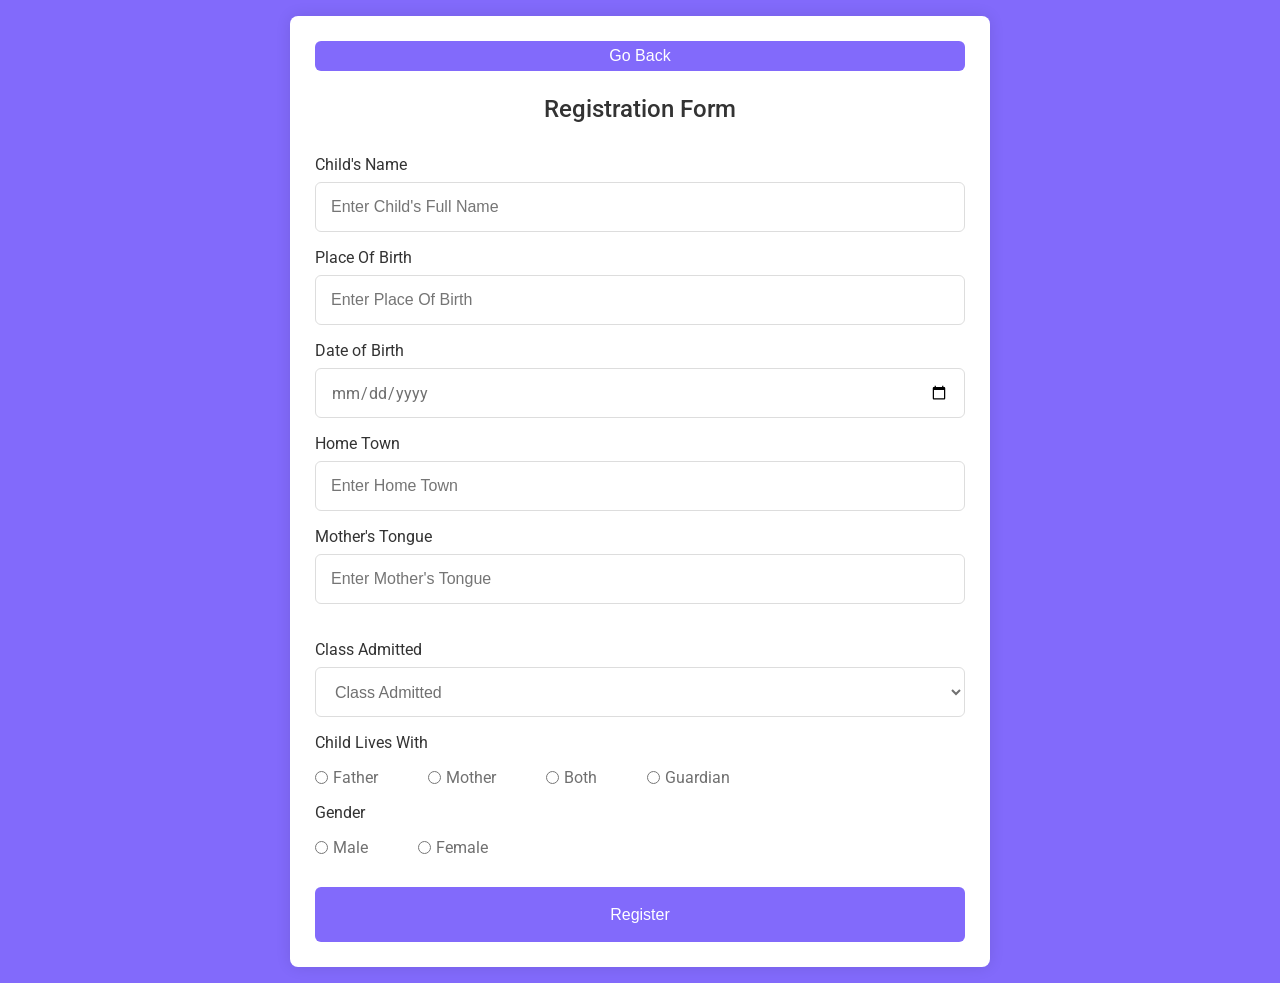
==== commit 1041a90a: "Feat: form validation" ====
--- a/admission-form.html
+++ b/admission-form.html
@@ -28,30 +28,31 @@
         <form action="#" class="form" id="registrationForm" autocomplete="off">
             <div class="input-box">
                 <label for="childName">Child's Name</label>
-                <input type="text" id="childName" placeholder="Enter child's full name" required>
+                <input type="text" id="childName" placeholder="Enter child's full name">
+                <p id="nameHint"></p>
             </div>
             <div class="input-box">
                 <label for="placeOfBirth">Place Of Birth</label>
-                <input type="text" id="placeOfBirth" placeholder="Enter place of birth" required>
+                <input type="text" id="placeOfBirth" placeholder="Enter place of birth">
             </div>
             <div class="input-box">
                 <label for="dateOfBirth">Date of Birth</label>
-                <input type="date" id="dateOfBirth" name="date" placeholder="Date of birth" required>
+                <input type="date" id="dateOfBirth" name="date" placeholder="Date of birth">
             </div>
 
             <div class="input-box">
                 <label for="homeTown">Home Town</label>
-                <input type="text" id="homeTown" placeholder="Enter home town" required>
+                <input type="text" id="homeTown" placeholder="Enter home town">
             </div>
             <div class="input-box address">
                 <label for="motherTongue">Mother's Tongue</label>
-                <input type="text" id="motherTongue" placeholder="Enter mother's tongue" required>
+                <input type="text" id="motherTongue" placeholder="Enter mother's tongue">
             </div>
             <div class="input-box class-admitted">
                 <label>Class Admitted</label>
             </div>
             <div class="select-box">
-                <select required id="classAdmitted">
+                <select id="classAdmitted">
                     <option value="" disabled selected>Class Admitted</option>
                     <option value="creche">Creche/Nursery</option>
                     <option value="kg-1">Kindergarten 1</option>
@@ -70,19 +71,19 @@
                 <h3>Child Lives With</h3>
                 <div class="parent-option" id="parentSelected">
                     <div class="radio-option">
-                        <input type="radio" id="check-father" class="parent-toggle" name="radio">
+                        <input type="radio" id="check-father" class="parent-toggle" name="radio" value="father">
                         <label for="check-father">Father</label>
                     </div>
                     <div class="radio-option">
-                        <input type="radio" id="check-mother" class="parent-toggle" name="radio">
+                        <input type="radio" id="check-mother" class="parent-toggle" name="radio" value="mother">
                         <label for="check-mother">Mother</label>
                     </div>
                     <div class="radio-option">
-                        <input type="radio" id="check-both-parents" class="parent-toggle" name="radio">
+                        <input type="radio" id="check-both-parents" class="parent-toggle" name="radio" value="both">
                         <label for="check-both-parents">Both</label>
                     </div>
                     <div class="radio-option">
-                        <input type="radio" id="check-guardian" class="parent-toggle" name="radio">
+                        <input type="radio" id="check-guardian" class="parent-toggle" name="radio" value="guardian">
                         <label for="check-guardian">Guardian</label>
                     </div>
                 </div>
@@ -92,11 +93,11 @@
                 <h3>Gender</h3>
                 <div class="gender-option" id="genderSelected">
                     <div class="gender">
-                        <input type="radio" id="check-male" name="gender">
+                        <input type="radio" id="check-male" name="gender" value="Male">
                         <label for="check-male">Male</label>
                     </div>
                     <div class="gender">
-                        <input type="radio" id="check-female" name="gender">
+                        <input type="radio" id="check-female" name="gender" value="Female">
                         <label for="check-female">Female</label>
                     </div>
                 </div>
@@ -106,12 +107,12 @@
                     <div class="input-box">
                         <h3>Mother's Details</h3>
                         <label>Mother's Full Name</label>
-                        <input type="text" id="motherName" placeholder="Enter mother's full name" required>
+                        <input type="text" id="motherName" placeholder="Enter mother's full name">
                         <div class="input-box column">
-                            <input type="text" id="motherAddress" placeholder="Enter address" required>
-                            <input type="text" id="motherContact" maxlength="10" placeholder="Enter contact" required>
+                            <input type="text" id="motherAddress" placeholder="Enter address">
+                            <input type="text" id="motherContact" maxlength="10" placeholder="Enter contact">
                         </div>
-                            <p id="contactHint"></p>
+                        <p id="motherContactHint" class="contactHint"></p>
                     </div>
                 </div>
 
@@ -119,12 +120,12 @@
                     <div class="input-box">
                         <h3>Father's Details</h3>
                         <label>Father's Full Name</label>
-                        <input type="text" id="fatherName" placeholder="Enter father's full name" required>
+                        <input type="text" id="fatherName" placeholder="Enter father's full name">
                         <div class="input-box column">
-                            <input type="text" id="fatherAddress" placeholder="Enter address" required>
-                            <input type="text" id="fatherContact" maxlength="10" placeholder="Enter contact" required>
+                            <input type="text" id="fatherAddress" placeholder="Enter address">
+                            <input type="text" id="fatherContact" maxlength="10" placeholder="Enter contact">
                         </div>
-                        <p id="contactHint"></p>
+                        <p id="fatherContactHint" class="contactHint"></p>
                     </div>
                 </div>
 
@@ -132,14 +133,12 @@
                     <div class="input-box">
                         <h3>Guardian's Details</h3>
                         <label>Guardian's Full Name</label>
-                        <input type="text" id="guardianName" placeholder="Enter guardian's full name" required>
+                        <input type="text" id="guardianName" placeholder="Enter guardian's full name">
                         <div class="input-box column">
-                            <input type="text" id="guardianAddress" placeholder="Enter address" required>
-                            <input type="text" id="guardianContact" maxlength="10" placeholder="Enter contact" required>
+                            <input type="text" id="guardianAddress" placeholder="Enter address">
+                            <input type="text" id="guardianContact" maxlength="10" placeholder="Enter contact">
                         </div>
-
-                        <p id="contactHint"></p>
-
+                        <p id="guardianContactHint" class="contactHint"></p>
                     </div>
                 </div>
 
@@ -148,32 +147,33 @@
                     <div class="input-box">
                         <h3>Both Parent's Details</h3>
                         <label>Mother's Full Name</label>
-                        <input type="text" id="motherName" placeholder="Enter mother's full name" required>
+                        <input type="text" id="bothMotherName" placeholder="Enter mother's full name">
                     </div>
                     <div class="input-box column">
-                        <input type="text" id="motherAddress" placeholder="Enter address" required>
-                        <input type="text" id="motherContact" maxlength="10" placeholder="Enter contact" required>
+                        <input type="text" id="bothMotherAddress" placeholder="Enter address">
+                        <input type="text" id="bothMotherContact" maxlength="10" placeholder="Enter contact">
                     </div>
 
-                    <p id="contactHint"></p>
+                    <p id="bothMotherContactHint" class="contactHint"></p>
 
                     <div class="input-box">
                         <label>Father's Full Name</label>
-                        <input type="text" id="fatherName" placeholder="Enter father's full name" required>
+                        <input type="text" id="bothFatherName" placeholder="Enter father's full name">
                     </div>
                     <div class="input-box column">
-                        <input type="text" id="fatherAddress" placeholder="Enter address" required>
-                        <input type="text" id="fatherContact" maxlength="10" placeholder="Enter contact" required>
+                        <input type="text" id="bothFatherAddress" placeholder="Enter address">
+                        <input type="text" id="bothFatherContact" maxlength="10" placeholder="Enter contact">
                     </div>
-                    <p id="contactHint"></p>
+                    <p id="bothFatherContactHint" class="contactHint"></p>
                 </div>
             </div>
             <div class="button">
                 <input type="submit" id="registerButton" value="Register">
             </div>
+            <div id="submitSuccessMsg" class="success-message" style="display: none;"></div>
         </form>
     </section>
-    <script src="./index.js"></script>
+    <script src="./registrationForm.js"></script>
 </body>
 
 </html>
--- a/admission.css
+++ b/admission.css
@@ -193,9 +193,36 @@
   column-gap: 25px;
 }
 
-#contactHint {
+input[type="text"] {
+  text-transform: capitalize;
+}
+
+#bothMotherContactHint,
+.contactHint {
   text-align: right;
-  margin-right: 2.5rem;
+  margin-right: 5em;
+}
+
+.success-message {
+  padding: 12px 16px;
+  margin-top: 15px;
+  background-color: #d4edda;
+  color: #155724;
+  border: 1px solid #c3e6cb;
+  border-radius: 6px;
+  animation: fadeIn 0.3s ease-in-out;
+  text-align: center;
+}
+
+@keyframes fadeIn {
+  from {
+    opacity: 0;
+    transform: translateY(8px);
+  }
+  to {
+    opacity: 1;
+    transform: translateY(0);
+  }
 }
 
 @media (max-width: 500px) {
